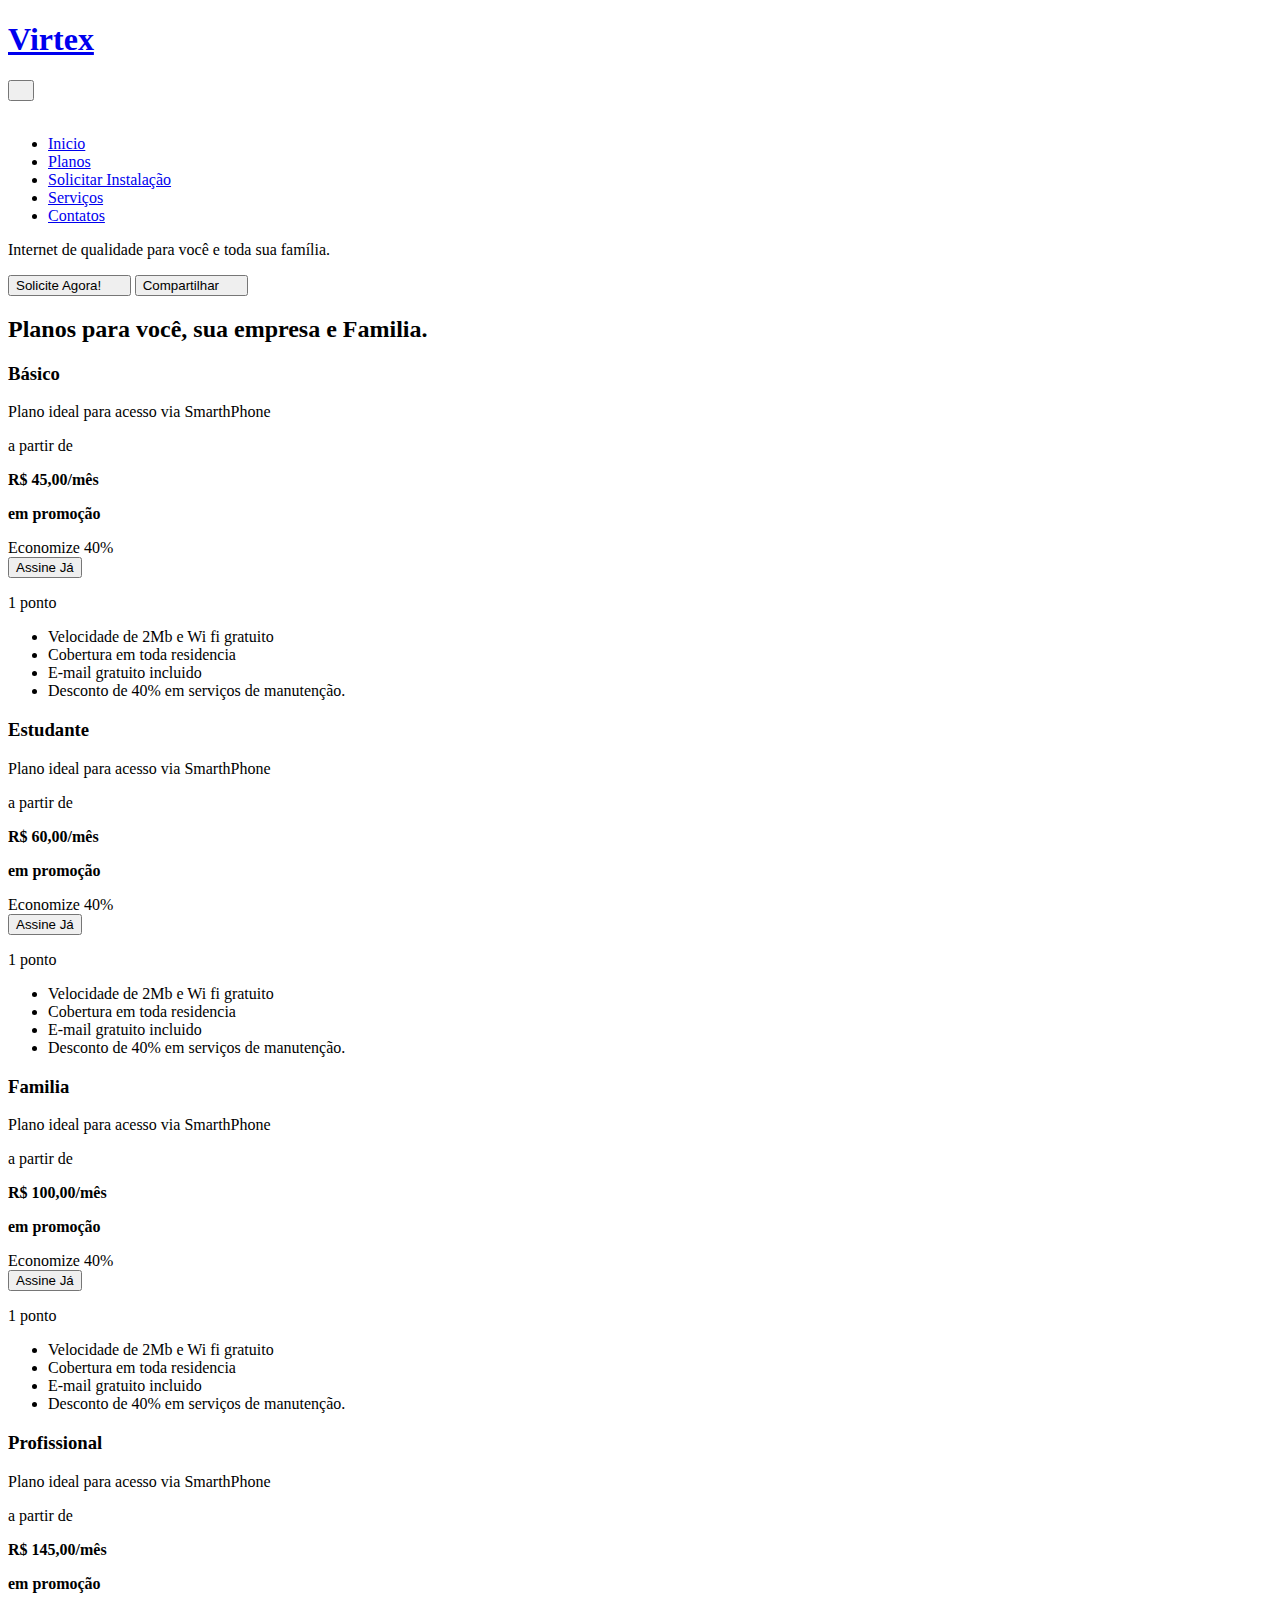
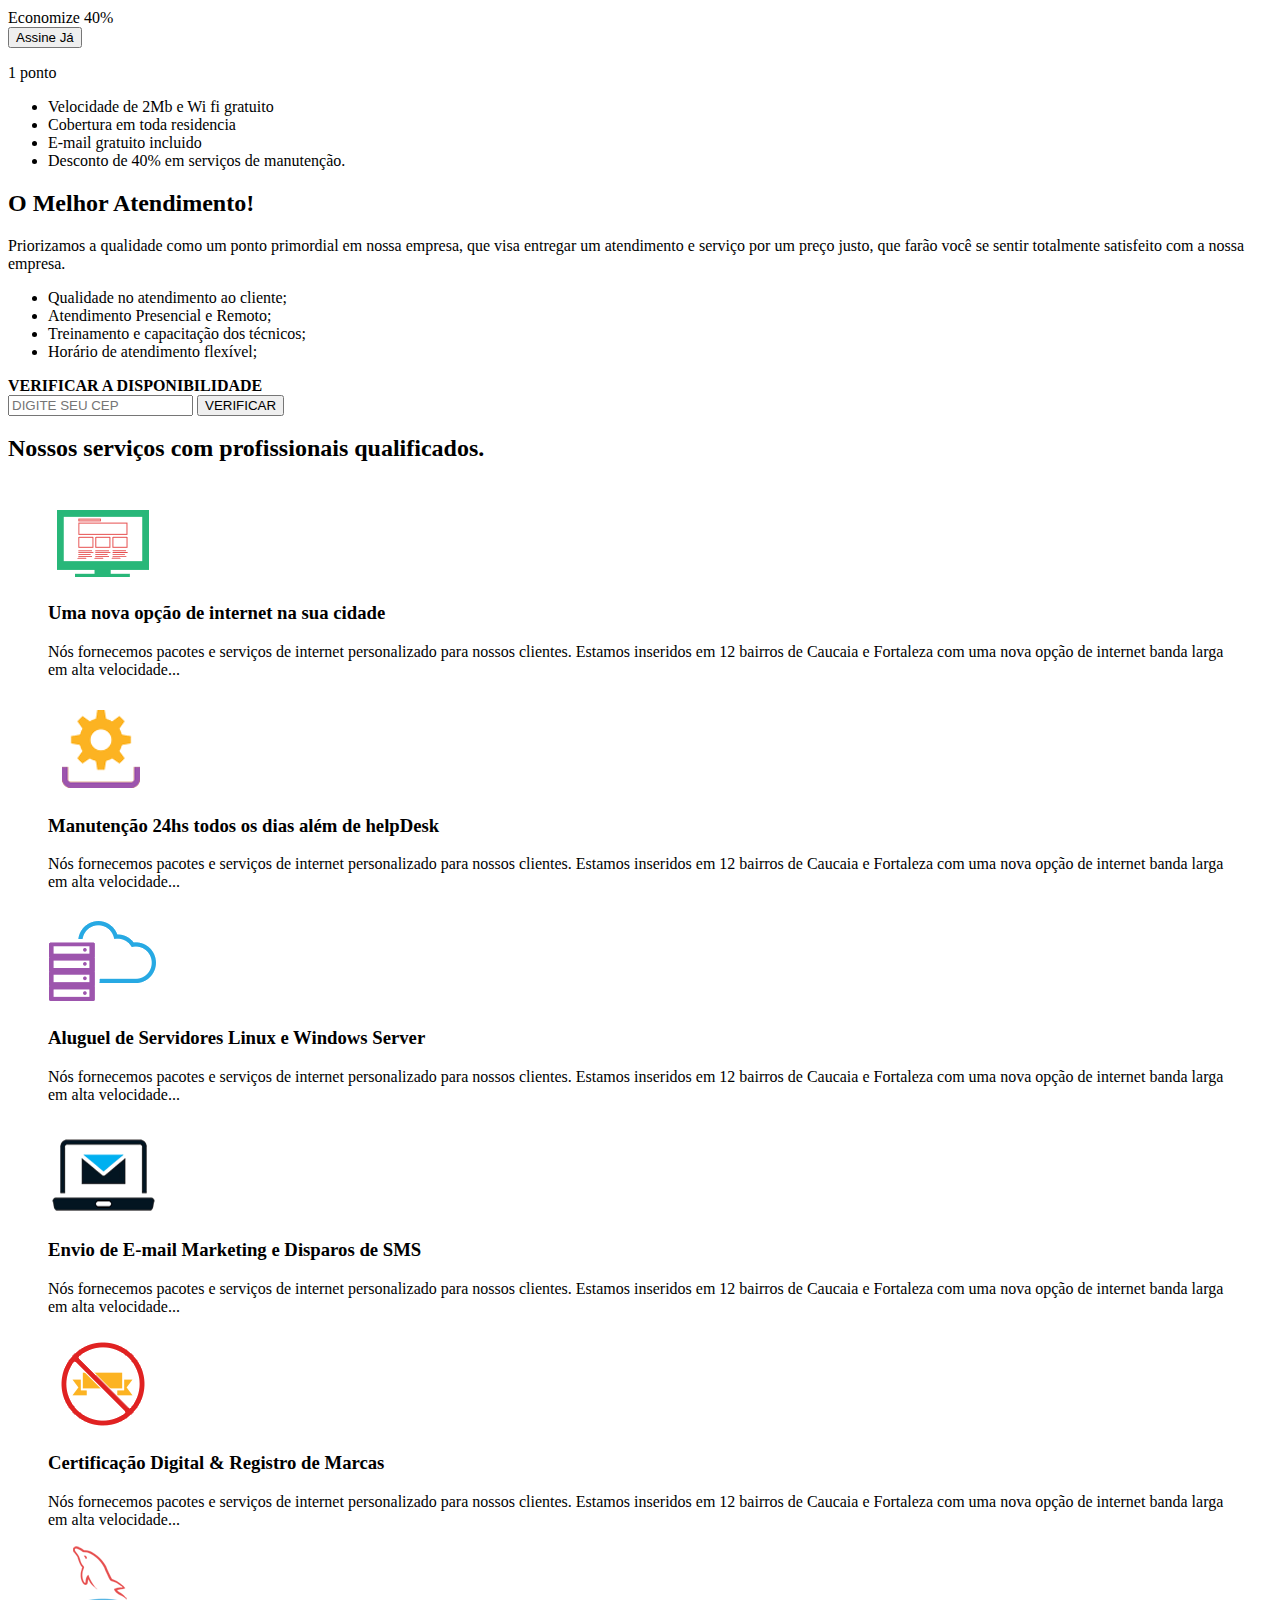
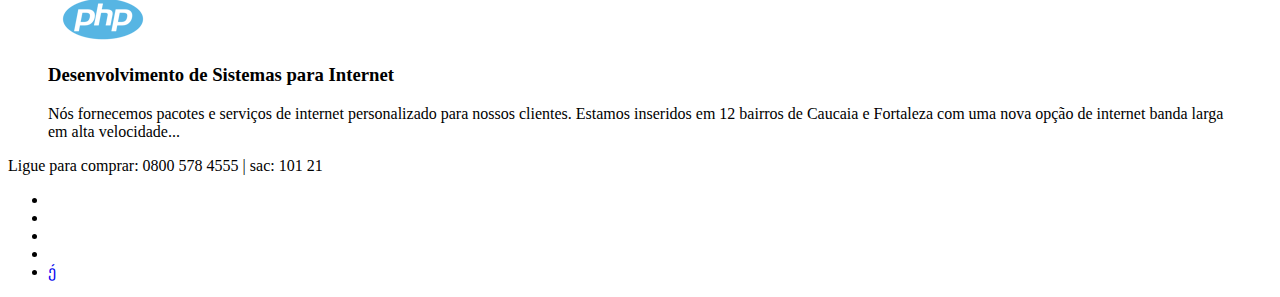
==== index.html @ fa26450d "Add files via upload" ====
<!DOCTYPE html>
<html lang="pt-br">
<head>
  <title>Virtex- Planos de Internet de alta velocidade</title>
  <meta charset="utf-8"/>
  <meta name="viewport" content="width=device-width ,initial-scale=1.0"/>
  <meta name="robots" content="index,follow"/>
  <meta name="Keywords" content="Internet barata,internet quintinho cunha,planos de internet, internet celular"/>
  <meta name="descripition" content="Virtex -Planos de Internet (85) 3214.1111 | 98959.5226"/>
  <meta name="author" content="DedaluSoftaware Ltda.">
  <link rel="stylesheet" href="styles/styles.css"/>
  <!-- ICONES-->
  <link rel="stylesheet" type="text/css" href="Styles/icons/css/all.css">
  
  <!-- JQUERY-->
  <script type="text/javascript" src="https://code.jquery.com/jquery-3.4.1.min.js" ></script>

   <script type="text/javascript" src="Scripts/jquery.mask.js"></script>
  <!-- FONT-->

  <link href="https://fonts.googleapis.com/css?family=Lato:300,400,400i,700&display=swap" rel="stylesheet"/>
</head>
<body>
  <header class="cabecalho">
    <a href="index.php" title="Virtex">
         <h1 class="logomarca"> Virtex </h1>
        </a>

        <button class="btn-movel"> 
          <i class="fas fa-bars"> </i>
        </button>
       
        <nav class="menu">
          <a href="#" title="Fechar" class="btn-movel-fechar"> 
            <i class="fas fa-times-circle"></i> 
          </a>

          <ul>
            <li><a href="index.html"> Inicio </a></li>
            <li><a href="planos.php"> Planos </a></li>
            <li><a href="instalacao.php"> Solicitar Instalação </a></li>
            <li><a href="servicos.php"> Serviços </a></li>
                <li><a href="contatos.html"> Contatos </a></li>
          </ul>

        </nav>
  

  </header>

     <!-- script menu -->
     <script>

        $(".btn-movel").click(function() {
          
             $(".menu").show();

        });

        $(".btn-movel-fechar").click(function() {
          
             $(".menu").hide();

        });

     </script>



  <div class="banner">
    <p><span class="cl-o">Internet</span> de qualidade para 
           <span class="cl-b">você</span> e toda sua <span class="cl-b">família</span>.</p>

           <div class="botoes">
           <button class="btn-banner"> Solicite Agora! &nbsp;&nbsp;<i class="fas fa-wifi"></i> </button>
           <button class="btn-banner">Compartilhar &nbsp;&nbsp;<i class="fas fa-share-alt"></i></button>
           </div>

  </div>

  <section class="planos">
    <h2>Planos para você, sua empresa e Familia.</h2>
         
         <!-- begin box -->
            <article class="box-planos">
              <h3>Básico</h3>
              <p class="desc">Plano ideal para
               acesso via SmarthPhone</p>

                 <p>a partir de</p>
                 <strong class="cl-o">R$ 45,00/mês</strong>
                 <p style="font-weight: bold">em promoção</p>
                 <div class="desconto">Economize 40%</div>
                 <button>Assine Já</button>
                 <p> <span>1</span> ponto  </p>

               <ul>
                <li>Velocidade de 2Mb e Wi fi gratuito</li>
        <li>Cobertura em toda residencia</li>
        <li>E-mail gratuito incluido</li>
        <li>Desconto de 40% em serviços de manutenção.</li>
               </ul>
                    
            </article>
         <!-- end -->

          <!-- begin box -->
            <article class="box-planos">
              <h3>Estudante</h3>
              <p class="desc">Plano ideal para
               acesso via SmarthPhone</p>

                 <p>a partir de</p>
                 <strong class="cl-o">R$ 60,00/mês</strong>
                 <p style="font-weight: bold">em promoção</p>
                 <div class="desconto">Economize 40%</div>
                 <button>Assine Já</button>
                 <p> <span>1</span> ponto  </p>

               <ul>
                <li>Velocidade de 2Mb e Wi fi gratuito</li>
        <li>Cobertura em toda residencia</li>
        <li>E-mail gratuito incluido</li>
        <li>Desconto de 40% em serviços de manutenção.</li>
               </ul>
                    
            </article>
         <!-- end -->


 <!-- begin box -->
            <article class="box-planos">
              <h3>Familia</h3>
              <p class="desc">Plano ideal para
               acesso via SmarthPhone</p>

                 <p>a partir de</p>
                 <strong class="cl-o">R$ 100,00/mês</strong>
                 <p style="font-weight: bold">em promoção</p>
                 <div class="desconto">Economize 40%</div>
                 <button>Assine Já</button>
                 <p> <span>1</span> ponto  </p>

               <ul>
                <li>Velocidade de 2Mb e Wi fi gratuito</li>
        <li>Cobertura em toda residencia</li>
        <li>E-mail gratuito incluido</li>
        <li>Desconto de 40% em serviços de manutenção.</li>
               </ul>
                    
            </article>
         <!-- end -->


 <!-- begin box -->
            <article class="box-planos">
              <h3>Profissional</h3>
              <p class="desc">Plano ideal para
               acesso via SmarthPhone</p>

                 <p>a partir de</p>
                 <strong class="cl-o">R$ 145,00/mês</strong>
                 <p style="font-weight: bold">em promoção</p>
                 <div class="desconto">Economize 40%</div>
                 <button>Assine Já</button>
                 <p> <span>1</span> ponto  </p>

               <ul>
                <li>Velocidade de 2Mb e Wi fi gratuito</li>
        <li>Cobertura em toda residencia</li>
        <li>E-mail gratuito incluido</li>
        <li>Desconto de 40% em serviços de manutenção.</li>
               </ul>
                    
            </article>
         <!-- end -->

  </section>

  <section class="atendimento">
     <h2>O Melhor Atendimento!</h2>
     <p>Priorizamos a qualidade como um ponto primordial em nossa empresa, que visa entregar um atendimento e serviço por um preço justo,  que farão você se sentir totalmente satisfeito com a nossa empresa.</p>

     <div class="box-atend">
      <ul>
         <li>Qualidade no atendimento ao cliente;</li>
         <li>Atendimento Presencial e Remoto;</li>
         <li>Treinamento e capacitação dos técnicos;</li>
         <li>Horário de atendimento flexível;</li>   
      </ul>
     </div> <!-- fim da box-atend -->

     <div class="box-atend">
       <strong> VERIFICAR A DISPONIBILIDADE </strong>
       <form>
          <input type="text" placeholder="DIGITE SEU CEP" class="campo-atend" id="cep" />
          <input type="submit" value="VERIFICAR" class="btn-atend" />
       </form>
     </div> <!-- fim da box-atend -->

  </section>
  
  <!-- Mascaras -->
  <script>
      $(document).ready(function(){
           $("#cep").mask('99999-999'); 
      });
  </script> 
  

  <section class="servicos" >
     <h2 class="cl-b">Nossos serviços com profissionais qualificados.</h2>

         <!-- inicio box -->
         <article class="box-servicos">
          
              <figure>
                <img src="Images/icone1.fw.png" />
                  <figcaption>
                    <h3>Uma nova opção de 
                             internet na sua cidade</h3>
                    <p> Nós fornecemos pacotes e serviços de internet personalizado para nossos clientes. Estamos inseridos em 12 bairros de Caucaia e Fortaleza com uma nova opção de internet banda larga em alta velocidade... </p>
                  </figcaption>
              </figure>

         </article>
         <!-- fim -->

           <!-- inicio box -->
         <article class="box-servicos">
          
              <figure>
                <img src="Images/icone2.fw.png" />
                  <figcaption>
                    <h3>Manutenção 24hs todos 
                            os dias além de helpDesk</h3>
                    <p> Nós fornecemos pacotes e serviços de internet personalizado para nossos clientes. Estamos inseridos em 12 bairros de Caucaia e Fortaleza com uma nova opção de internet banda larga em alta velocidade... </p>
                  </figcaption>
              </figure>

         </article>
         <!-- fim -->

           <!-- inicio box -->
         <article class="box-servicos">
          
              <figure>
                <img src="Images/icone3.fw.png" />
                  <figcaption>
                    <h3>Aluguel de Servidores Linux e Windows Server</h3>
                    <p> Nós fornecemos pacotes e serviços de internet personalizado para nossos clientes. Estamos inseridos em 12 bairros de Caucaia e Fortaleza com uma nova opção de internet banda larga em alta velocidade... </p>
                  </figcaption>
              </figure>

         </article>
         <!-- fim -->

          <!-- inicio box -->
         <article class="box-servicos">
          
              <figure>
                <img src="Images/icone4.fw.png" />
                  <figcaption>
                    <h3>Envio de E-mail Marketing e Disparos de SMS</h3>
                    <p> Nós fornecemos pacotes e serviços de internet personalizado para nossos clientes. Estamos inseridos em 12 bairros de Caucaia e Fortaleza com uma nova opção de internet banda larga em alta velocidade... </p>
                  </figcaption>
              </figure>

         </article>
         <!-- fim -->

          <!-- inicio box -->
         <article class="box-servicos">
          
              <figure>
                <img src="Images/icone5.fw.png" />
                  <figcaption>
                    <h3>Certificação Digital & Registro de Marcas</h3>
                    <p> Nós fornecemos pacotes e serviços de internet personalizado para nossos clientes. Estamos inseridos em 12 bairros de Caucaia e Fortaleza com uma nova opção de internet banda larga em alta velocidade... </p>
                  </figcaption>
              </figure>

         </article>
         <!-- fim -->

          <!-- inicio box -->
         <article class="box-servicos">
          
              <figure>
                <img src="Images/icone6.fw.png" />
                  <figcaption>
                    <h3>Desenvolvimento de Sistemas para Internet</h3>
                    <p> Nós fornecemos pacotes e serviços de internet personalizado para nossos clientes. Estamos inseridos em 12 bairros de Caucaia e Fortaleza com uma nova opção de internet banda larga em alta velocidade... </p>
                  </figcaption>
              </figure>

         </article>
         <!-- fim -->


  </section>

  <footer class="rodape">
     
     <div class="rdp-text">Ligue para comprar: 0800 578 4555     |   sac: 101 21</div>
     
     <div class="rdp-redes">
       <ul>
         <li> <a href="#"> <i class="fab fa-facebook-square"></i> </a> </li>
         <li> <a href="#"> <i class="fab fa-twitter-square"></i> </a> </li>
         <li> <a href="#"> <i class="fas fa-envelope"></i> </a> </li>
         <li> <a href="#"> <i class="fab fa-instagram"></i></a> </li>
         <li> <a href="#"><i class="fab fa-youtube-square"></i> </a> </li>
       </ul>
     </div>

  </footer>

</body>
</html>
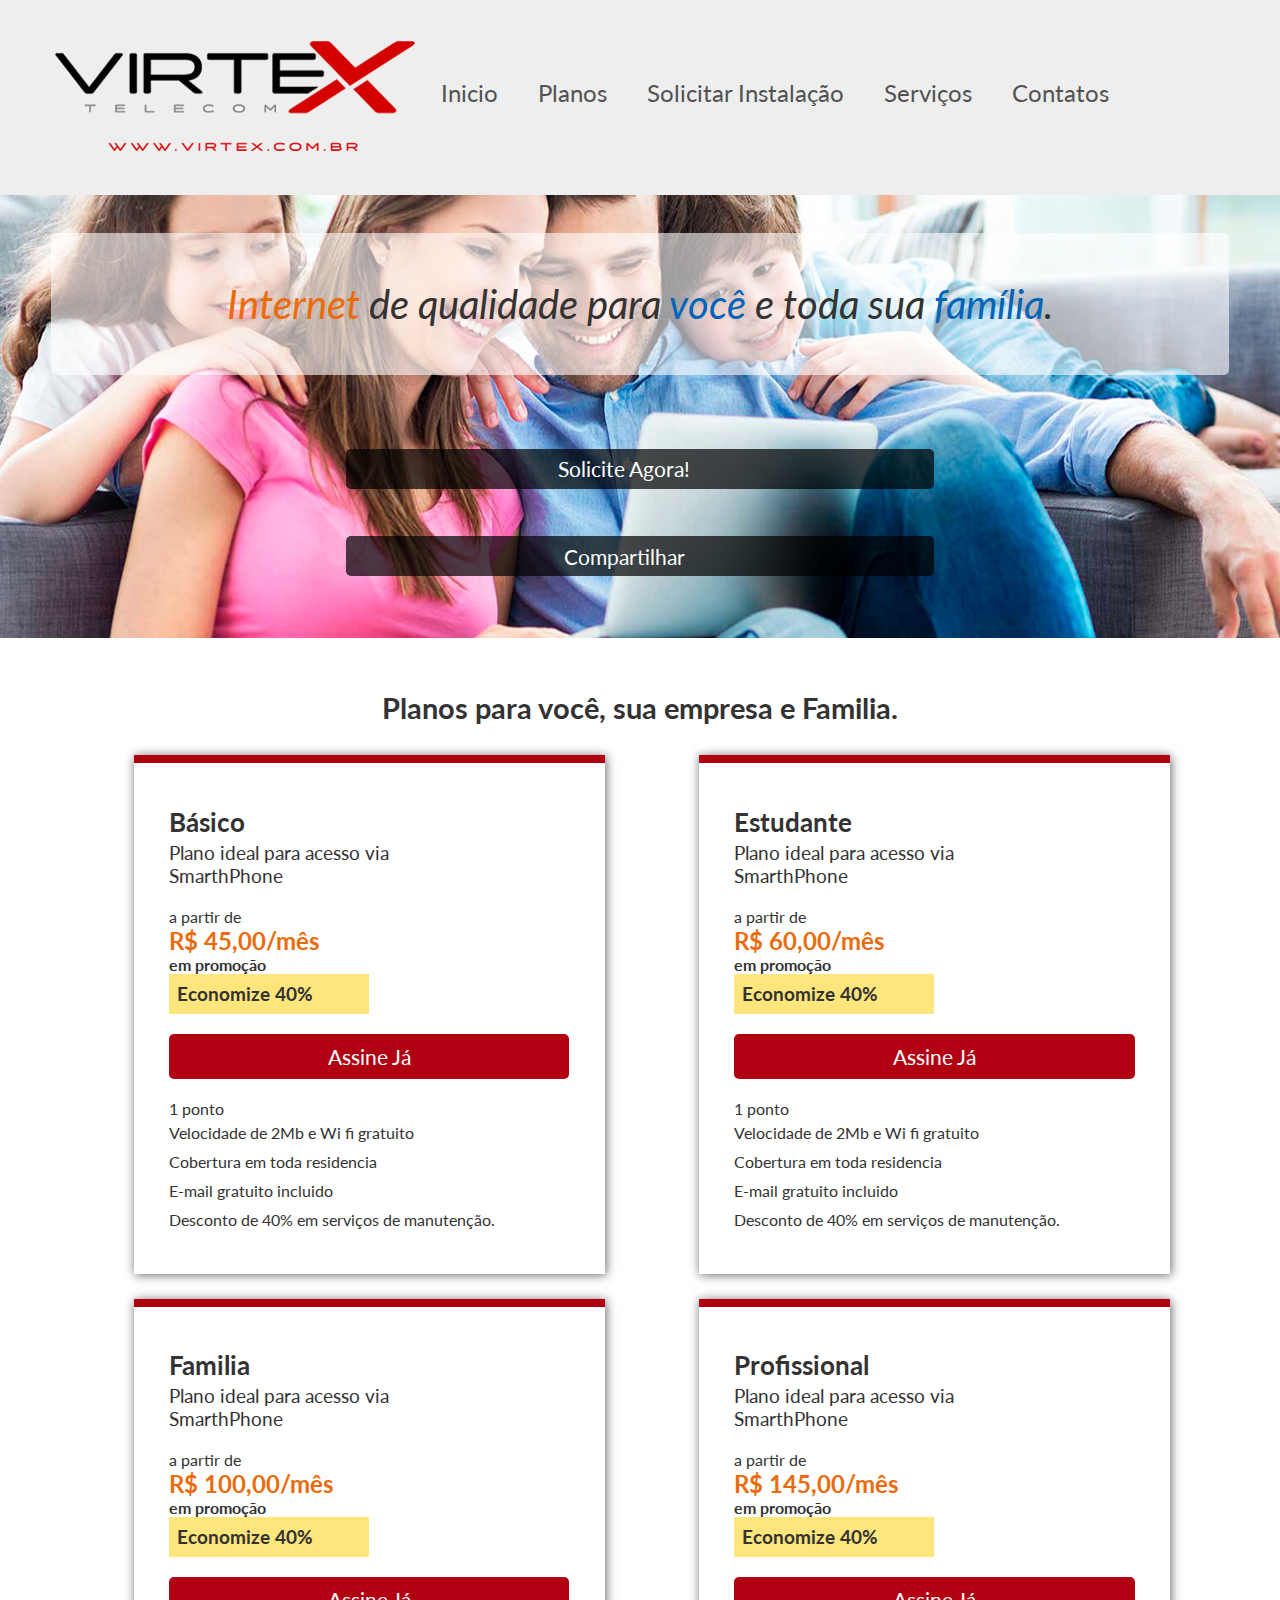
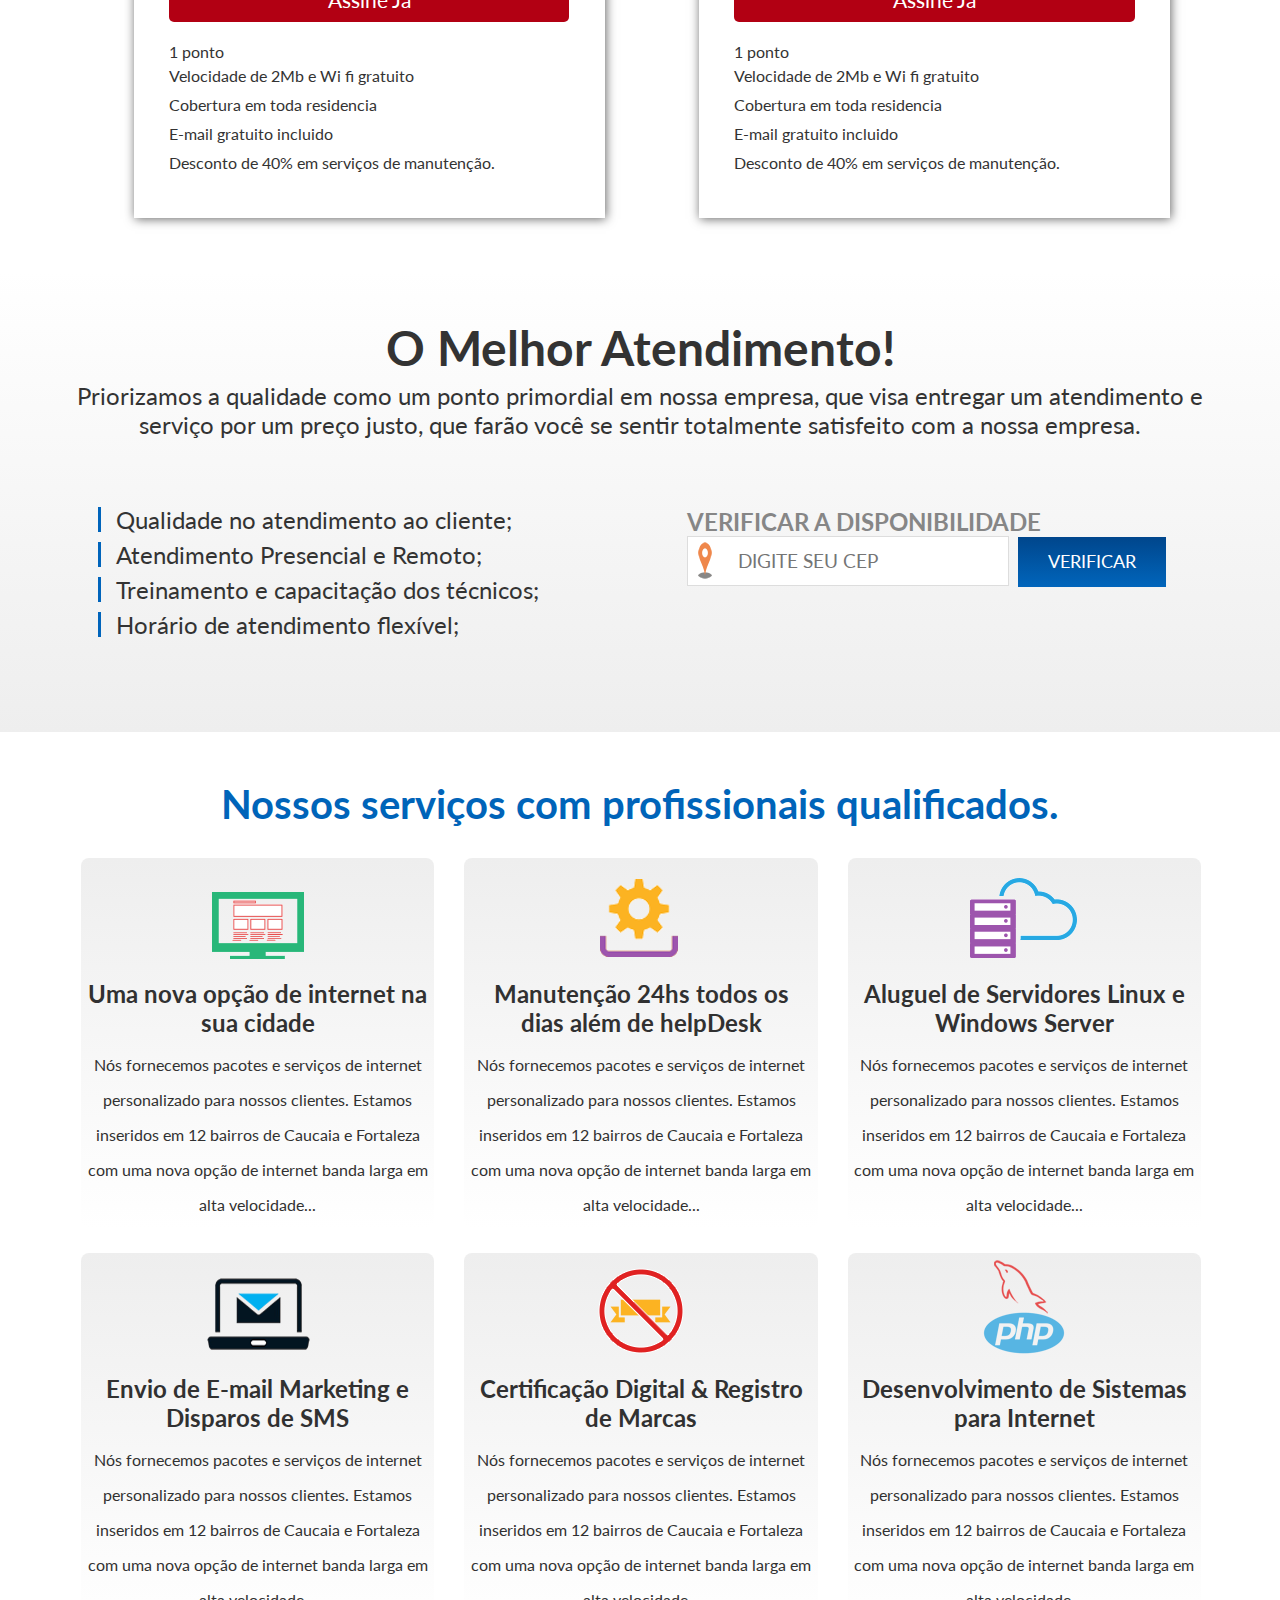
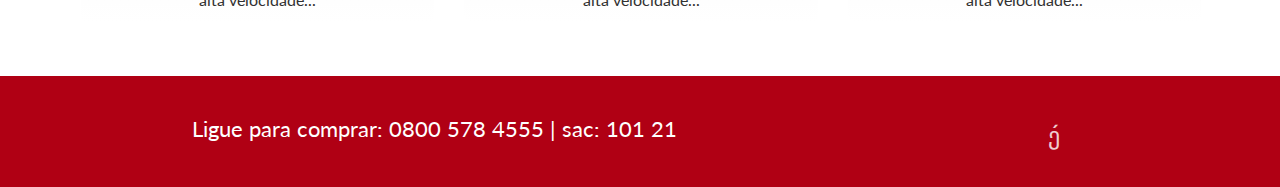
==== commit 205afc59: "Update index.html" ====
--- a/index.html
+++ b/index.html
@@ -8,7 +8,7 @@
   <meta name="Keywords" content="Internet barata,internet quintinho cunha,planos de internet, internet celular"/>
   <meta name="descripition" content="Virtex -Planos de Internet (85) 3214.1111 | 98959.5226"/>
   <meta name="author" content="DedaluSoftaware Ltda.">
-  <link rel="stylesheet" href="styles/styles.css"/>
+  <link rel="stylesheet" href="Styles/styles.css"/>
   <!-- ICONES-->
   <link rel="stylesheet" type="text/css" href="Styles/icons/css/all.css">
   
@@ -317,4 +317,4 @@
   </footer>
 
 </body>
-</html>+</html>
--- a/Styles/styles.css
+++ b/Styles/styles.css
@@ -0,0 +1,562 @@
+/*Document CSS site Virtex*/
+
+/*RESET - CONFIGURAÇAO PADRAO*/
+*{
+	font-family: 'Lato', sans-serif;
+	font-size: 100%;
+	padding: 0; border: 0; margin: 0;
+	outline: none;
+	box-sizing: border-box; /*nao permite a expanção da div*/
+}
+
+body{
+	background-color: #fff;
+}
+
+img{
+	max-width: 100%;
+}
+
+a{
+ 	text-decoration: none;
+ 	color: #525252;
+}
+
+ul{
+	list-style: none;
+}
+
+/*CABECALHO*/
+.cabecalho{
+	width: 100%;
+	float: left;
+	padding: 3% 4%;
+	background-color: #eee;
+}
+
+.logomarca{
+	float: left;
+	width: 98px;
+	height: 78px;
+	background-image: url(../Images/logo-mobile.fw.png);
+    font-size: 0;
+}
+
+.btn-movel{
+	width: 50px;
+	height: 50px;
+	background-image: linear-gradient(to right,#660000,#D40000);
+    color:#fff;
+    font-size: 1.5em;
+    float: right;
+    border-radius: 4px;
+    cursor: pointer;
+}
+
+.btn-movel-fechar{
+	float: right;
+	color: #fff;
+	font-size: 2em;
+    margin-top: 4%;
+    margin-right: 5.5%;
+}
+
+.menu{
+	width: 100%; height: 100%; 
+	left:0; top: 0; 
+	position: fixed;
+	background-color:rgba(0,0,0,0.7);
+	display: none;
+}
+
+.menu ul{
+	width: 100%;
+	text-align: center;
+	float:left;
+}
+
+.menu ul li{
+	padding: 1.5%;
+}
+
+.menu ul li a{
+	padding: 1.5%;
+	font-size: 2.0em;
+	color: #fff;
+}
+
+.menu ul li a:hover{
+	border:solid 1px #fff;
+	border-radius: 5px;
+}
+
+/* BANNER */
+
+.botoes{
+	width: 100%;
+}
+
+.banner{
+	width: 100%;
+	float: left;
+	padding: 3% 4%;
+	background-image: url(../Images/banner-mobile.png);
+	background-repeat: no-repeat;
+	background-position: center;
+}
+/*
+.btn-banner i{
+	float: right;
+	margin-right: 5%;
+}*/
+
+.btn-banner{
+	background-color:rgba(0,0,0,0.7);
+	color: #fff;
+	width: 100%;
+	height: 40px;
+	cursor: pointer;
+	font-size: 1.3em;
+	margin-top: 2%;
+	margin-bottom: 2%;
+	border-radius: 5px;
+	transition-property: all;
+	transition-duration: 0.3s;
+}
+
+.btn-banner:hover{
+	background-color:rgba(0,0,0,0.9);
+	transition-property: all;
+	transition-duration: 0.3s;
+}
+
+.banner p{
+	width: 100%;
+	padding: 4%;
+	font-size: 2em;
+	text-align: center;
+	color: #333;
+	background-color:rgba(255,255,255,0.6);
+	margin-bottom: 50px;
+	border-radius: 5px;
+	font-style: italic;
+}
+
+.cl-b{ color: #0064B9 }
+.cl-o{ color: #EB6B0C }
+
+
+/* PLANOS */
+.planos{
+	width: 100%;
+	float: left;
+	padding: 3% 4%;	
+}
+
+.planos h2{
+	text-align: center;
+	font-size: 1.8em;
+	color:#333;
+	margin-top: 15px;
+	margin-bottom: 20px;
+}
+
+.box-planos{
+	width: 100%;
+	padding: 3%;
+	float: left;
+	border-top:solid 8px #B20013;
+	color:#333;
+	box-shadow: 1px 1px 10px #666;
+	margin-top: 10px;
+	margin-bottom: 15px;
+}
+
+.box-planos:hover{
+	border-top:solid 8px #EB6B0C;
+	box-shadow: 1px 1px 10px #000;
+}
+
+.box-planos h3{
+	font-size: 1.6em;
+	margin-top: 2%;
+	margin-bottom: 1%;
+}
+.desc{
+	font-size: 1.2em;	
+	margin-bottom: 20px;
+	width: 70%;
+}
+
+.box-planos strong{
+	font-size: 1.5em;
+	font-weight: bold;
+}
+
+.desconto{
+	width: 50%;
+	height: 40px;
+	padding: 2%;
+	background-color:#FEE67C; 
+	font-weight: bold;
+	font-size: 1.2em;
+}
+
+.box-planos button{
+	background-color: #B20013;
+	color: #FFF;
+	width: 100%;
+	height: 45px;
+	border-radius: 5px;
+	cursor: pointer;
+	margin-top: 20px;
+	margin-bottom: 20px;
+	font-size: 1.3em;
+
+	transition-property: all;
+	transition-duration: 0.4s;
+
+}
+
+.box-planos button:hover{
+	background-image: linear-gradient(to right,#660000,#D40000);
+    transition-property: all;
+	transition-duration: 0.3s;
+}
+
+.box-planos ul li{
+	margin-bottom: 10px;
+	margin-top: 5px;
+}
+
+/*ATENDIMENTO*/
+.atendimento{
+	width: 100%;
+	padding: 3% 4%;
+	float:left;
+	background-image: linear-gradient(to top,#eee,#fff);
+}
+.atendimento h2{
+	text-align: center;
+	font-size: 1.8em;
+	margin-top: 10px;
+	margin-bottom: 5px;
+	color: #333;
+}
+.atendimento p{
+	text-align: center;
+	color: #333;
+	font-size: 1.1em;
+	margin-bottom: 20px;
+}
+.box-atend{
+	width: 100%;
+	padding: 3%;
+	float:left;
+}
+.box-atend li{
+	line-height: 25px;
+	font-size: 1.1em;
+	color:#333;
+	margin-bottom: 10px;
+	border-left: solid 3px #0064BB;
+	padding-left: 15px;
+}
+
+.box-atend strong{
+	color:#868686;
+	font-size: 1.7em;
+	text-align: center;
+}
+
+.campo-atend{
+	width: 65%;
+	height: 50px;
+	border:solid 1px #ddd;
+	color:#444;
+	background-image: url(../Images/icone7.fw.png);
+    background-repeat: no-repeat;
+    padding-left: 50px;
+    background-position-x:10px;
+    background-position-y:5px;
+     font-size: 1.2em;
+}
+.btn-atend{
+	width: 30%;
+	height: 50px;
+    color: #fff;
+    background-image: linear-gradient(to top,#0165BB,#00468C);
+    cursor: pointer;
+    font-size: 1.1em;
+    margin-left: 5px;
+}
+
+/* SERVICOS */
+.servicos{
+	width: 100%;
+	padding: 3% 4%;
+	float:left;
+}
+
+
+
+.servicos h2{
+	text-align: center;
+	font-size: 1.8em;
+	margin-top: 10px;
+	margin-bottom: 20px;
+}
+
+.box-servicos{
+	width: 100%;
+	padding: 3%;
+	float: left;
+	margin-top: 10px;
+	margin-bottom: 15px;
+	text-align: center;
+	background-image: linear-gradient(to bottom,#eee,#fff);
+	border-radius: 8px;
+}
+
+.box-servicos h3{
+   font-size: 1.5em;
+   margin-bottom: 10px;
+   margin-top: 15px;
+   color: #313131;
+}
+
+.box-servicos p{
+	color: #313131;
+	line-height: 35px;
+}
+
+.box-servicos:hover{
+   background-image: linear-gradient(to bottom,#eee,#ccc);
+}
+
+
+/*RODAPE*/
+.rodape{
+	width: 100%;
+	padding: 3% 4%;
+	float:left;
+	background-color: #B00014;
+	color:#fff;
+}
+
+.rdp-text{
+	width: 100%;
+	float: left;
+	font-size: 1.3em;
+}
+
+.rdp-redes{
+	width: 160px;
+	float: left;
+	margin-top: 5px;
+	margin-left: 130px;
+}
+.rdp-redes ul{
+	width: 100%;
+}
+.rdp-redes ul li{
+	float: left;
+}
+.rdp-redes ul li a{
+	color: #fff;
+	font-size: 1.5em;
+	margin-left: 5px;
+	margin-right: 5px;
+	opacity: 0.8;
+}
+.rdp-redes ul li a:hover{
+	opacity:  1.0
+}
+
+.content{
+	width: 100%;
+	height: 3% 4%; 
+	float: left;
+}
+
+.content h2{
+	text-align: center;
+	font-size: 1.8em;
+	margin-top: 10px;
+	margin-bottom: 20px;
+	border-bottom: solid 1px #ccc;
+	padding-bottom: 3px;
+	color: #000;
+}	
+
+/* MEDIAS QUERY'S */
+@media print{
+	.box-planos button{
+		display: none;
+	}
+    .box-planos strong{
+    	color:#000;
+    }
+
+}
+
+@media screen and (min-width: 568px){
+
+    .banner{
+	background-image: url(../Images/banner-desktop.png);
+}
+
+	}
+
+/* tablet */
+@media screen and (min-width: 768px){
+
+	.logomarca{
+	width: 367px;
+	height: 118px;
+	background-image: url(../Images/logo-desktop.fw.png);
+    font-size: 0;
+}
+
+.btn-movel{
+	width: 70px;
+	height: 70px;
+    font-size: 1.7em;
+    border-radius: 4px;
+}
+
+.btn-movel-fechar{
+	font-size: 3em;
+    margin-top: 4%;
+    margin-right: 5.5%;
+}
+
+.box-planos{
+	width: 40%;
+	padding: 3%;
+	margin-top: 10px;
+	margin-bottom: 15px;
+	margin-right: 1%;
+	margin-left: 7%;
+}
+
+.box-atend{
+	width: 50%;
+	padding: 4%;
+	float:left;
+}
+
+.box-atend strong{
+	font-size: 1.5em;
+
+}
+
+.box-servicos{
+	width: 48%;
+	padding: 2%;
+	margin-top: 10px;
+	margin-bottom: 15px;
+}
+
+.rodape{
+	width: 100%;
+	padding: 3% 15%;
+}
+
+.rdp-text{
+	width: 70%;
+	float: left;
+	font-size: 1.4em;
+}
+
+.rdp-redes ul li a{
+	font-size: 1.5em;
+}
+
+.rdp-redes{
+	width: 160px;
+	float: right;
+	margin-top: 5px;
+	margin-left: 5px;
+}
+
+.banner p{
+	font-size: 2.5em;
+}
+
+.btn-banner{
+	width: 50%;
+	font-size: 1.3em;
+	margin: 2% 25%;
+}
+
+
+	}
+
+/* Desktop */
+@media screen and (min-width: 1024px){
+
+.btn-movel, .btn-movel-fechar{
+	display: none;
+}
+
+.menu{
+	width: auto; height: 40px; 
+	left:0; top: 0; 
+	position: relative;
+	background-color: #eee;
+	display: block;
+	float: right;
+	margin-right: 100px;
+}
+
+.menu ul{
+	width: 100%;
+	float:left;
+}
+
+.menu ul li{
+	padding: 0;
+	margin-top: 40px;
+	float: left;
+}
+
+.menu ul li a{
+	padding: 20px;
+	font-size: 1.5em;
+	color: #525252;
+}
+
+.menu ul li a:hover{
+	color: white; border: 0;
+	background-image: linear-gradient(to top, #660000, #D40000);
+}
+
+.atendimento h2{
+	font-size: 3em;
+}
+
+.box-atend li{
+	font-size: 1.5em;
+}
+
+.atendimento p{
+	font-size: 1.5em;
+}
+
+.box-servicos{
+	width: 30%;
+	padding: 0.5%;
+	margin-left: 30px; 
+	margin-top: 10px;
+	margin-bottom: 15px;
+}
+
+.servicos h2{
+	font-size: 2.5em;
+}
+
+}
+
+
+
